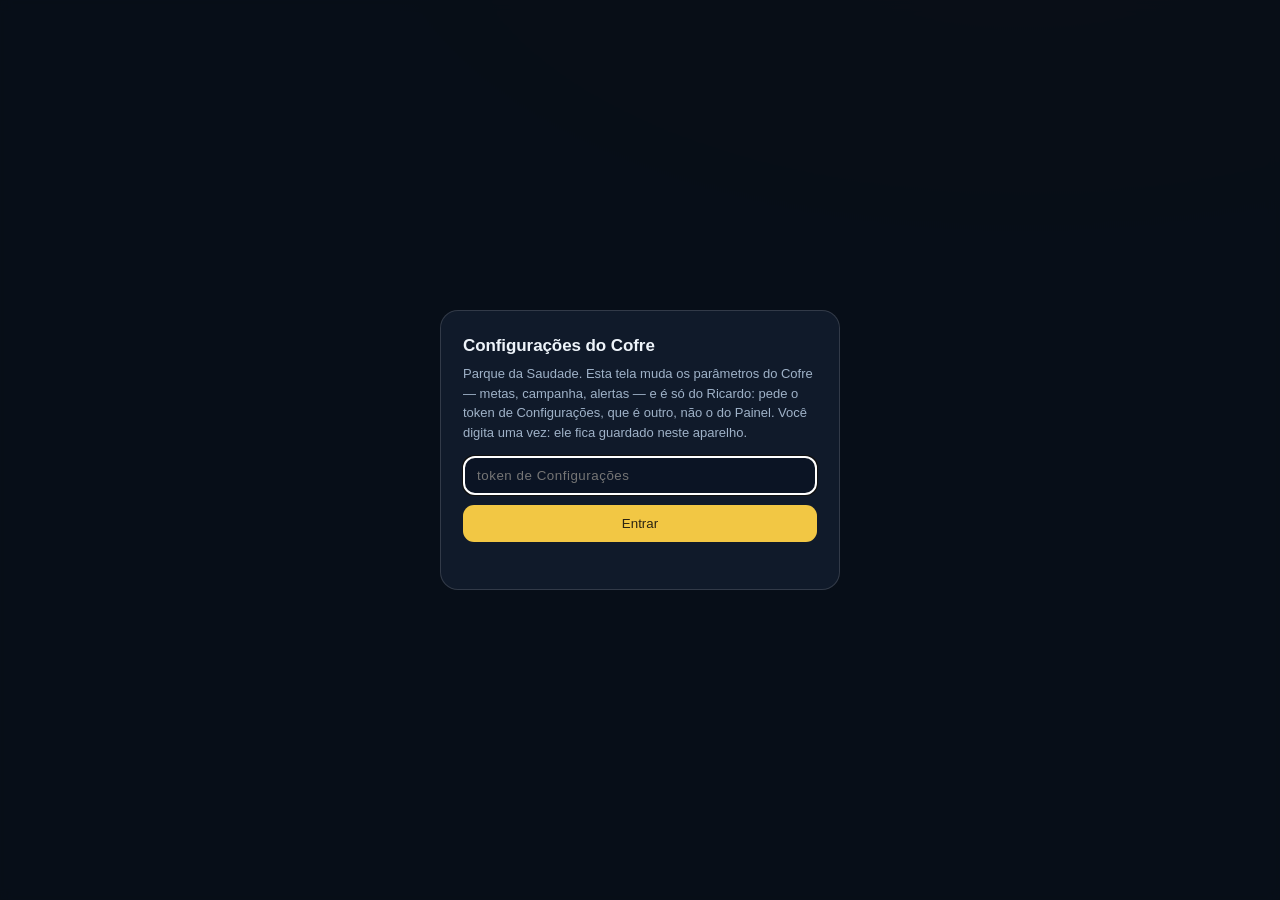
==== docs/configuracoes/index.html @ bc35f7cd "feat(configuracoes): tela de edição dos parâmetros do Cofre do Parque, só do Ricardo (CACHE 290926-2" ====
<!DOCTYPE html>
<html lang="pt-BR">
<head>
<meta charset="UTF-8">
<meta name="viewport" content="width=device-width, initial-scale=1">
<meta name="robots" content="noindex, nofollow">
<title>Configurações — Parque da Saudade</title>
<link rel="icon" href="../favicon-32.png" sizes="32x32">
<!--
  CONFIGURAÇÕES DO COFRE DO PARQUE — tela de GESTÃO, só do Ricardo (29/09/2026).

  Edita os PARÂMETROS da aba Config do Cofre (metas, campanha, painel, estoque, alertas, cortes e
  exceções da Sanidade) — um campo por vez, com validação, confirmação nas chaves que mudam muita
  coisa, recusa de conflito e histórico (aba Config_Historico). Nunca mostra estado nem segredo: a
  lista do que aparece é uma LISTA BRANCA no Cofre (ConfigTela.gs), não "tudo que está na Config".

  SEM LAYOUT APROVADO: a casca é a da Retrospectiva (trilho à esquerda, cartões, portão de token),
  que já é a do Painel Comercial com o acento do Parque. Nenhum estilo novo além dos controles de
  formulário, desenhados com as mesmas variáveis.

  TOKEN PRÓPRIO: `hub_token_config`, que SÓ o Ricardo tem (decisão dele, 29/09). NUNCA o
  hub_token_gestao — esse é um só para três pessoas e o Cofre o recusa nesta rota. O Cofre guarda só
  o SHA-256 do token. Vai no CORPO de um POST, nunca na URL (regra 4 do CLAUDE.md). Recusado, o token
  NÃO é apagado do aparelho: ele é a única cópia até o Ricardo levá-lo para outro aparelho.

  O VALIDADOR QUE MANDA É O DO COFRE: a tela só monta o valor no formato que o Cofre espera e mostra
  a recusa dele, com o motivo. Rotas: ?app=config&fn=parametros | salvar | historico.

  SEGURANÇA: nenhum segredo neste arquivo. O repositório é público.
-->
<style>
:root{
  --bg:#0b1220;--card:rgba(255,255,255,.045);--card2:rgba(255,255,255,.03);
  --edge:rgba(255,255,255,.09);--edge2:rgba(255,255,255,.14);
  --text-1:#eef4fa;--text-2:#9fb2c8;--text-3:#64778f;
  --s1:#f2c744;--s1b:#f7d977;
  --grid:rgba(255,255,255,.07);--surface-1:#121c2c;
  --chip-bg:rgba(255,255,255,.05);
  --ok:#4ade80;--warn:#fbbf24;--crit:#f87171;
  --warn-bg:rgba(217,119,6,.14);
  --radius:16px; --rail:236px;
  --f-body:-apple-system,"Segoe UI",Roboto,Arial,sans-serif;
  --shadow:0 10px 34px rgba(0,0,0,.3);
}
*{box-sizing:border-box}
html{color-scheme:dark}
body{margin:0; color:var(--text-1); min-height:100vh;
     background:radial-gradient(1200px 600px at 80% -10%,#2b2412 0%,var(--bg) 55%) fixed;
     font:14px/1.5 var(--f-body); -webkit-font-smoothing:antialiased}
h1,h2,h3{font-weight:800; letter-spacing:-.005em; text-wrap:balance; margin:0}
a{color:var(--s1b)}
.eyebrow{font-size:10.5px; letter-spacing:.07em; text-transform:uppercase; color:var(--text-3); font-weight:700}

.shell{display:flex; min-height:100vh; align-items:stretch}
.rail{width:var(--rail); flex:0 0 var(--rail); border-right:1px solid var(--edge);
      background:var(--card2); backdrop-filter:blur(8px); padding:22px 0 28px; display:flex;
      flex-direction:column; gap:18px; position:sticky; top:0; height:100vh; overflow-y:auto}
.rail-head{padding:0 20px; display:flex; flex-direction:column; gap:5px}
.rail-head h1{font-size:18px; line-height:1.25}
.rail-head p{margin:0; font-size:11.5px; color:var(--text-3)}
.rail-voltar{margin-top:4px; font-size:11.5px; text-decoration:none; display:inline-flex;
             align-items:center; gap:5px; color:var(--text-3)}
.rail-voltar:hover{color:var(--text-1)}
.rail-group{display:flex; flex-direction:column; gap:2px}
.rail-group .eyebrow{padding:0 20px 6px}
.rail-pe{padding:0 20px; margin-top:auto; display:flex; flex-direction:column; gap:6px}
.tab{appearance:none; border:0; background:none; cursor:pointer; font-family:var(--f-body);
     font-size:13.5px; font-weight:600; color:var(--text-3); text-align:left; padding:9px 20px;
     display:flex; align-items:center; gap:9px; border-left:2px solid transparent; width:100%}
.tab:hover{color:var(--text-1); background:rgba(255,255,255,.035)}
.tab[aria-selected="true"]{color:var(--s1b); border-left-color:var(--s1); background:rgba(255,255,255,.05)}
.tab .dot{width:6px; height:6px; border-radius:50%; flex:0 0 6px; background:var(--edge2)}
.tab .n{margin-left:auto; font-size:11px; color:var(--text-3); font-variant-numeric:tabular-nums}
.tab:focus-visible{outline:2px solid var(--s1); outline-offset:-2px}
.main{flex:1 1 auto; min-width:0; padding:22px 28px 70px; max-width:1000px}

.month-head{display:flex; flex-direction:column; gap:7px; margin-bottom:20px}
.month-head h2{font-size:26px; line-height:1.15}
.month-head .sub{color:var(--text-2); font-size:13px; max-width:70ch; margin:0}
.nota-fina{font-size:12px; color:var(--text-3); margin:6px 0}
.trocar{background:none; border:none; color:var(--text-3); font:inherit; font-size:12px;
        cursor:pointer; text-decoration:underline; padding:0; text-align:left}
.trocar:hover{color:var(--text-1)}

.card{background:var(--card); border:1px solid var(--edge); border-radius:18px;
      backdrop-filter:blur(8px); box-shadow:var(--shadow); padding:15px 17px}
.campos{display:flex; flex-direction:column; gap:12px}
.campo{display:flex; flex-direction:column; gap:8px}
.campo-topo{display:flex; align-items:baseline; gap:10px; flex-wrap:wrap}
.campo-topo code{font-size:13px; font-weight:700; color:var(--text-1); overflow-wrap:anywhere}
.ajuda{margin:0; font-size:12px; color:var(--text-2); max-width:80ch; white-space:pre-wrap}
.campo-linha{display:flex; align-items:flex-start; gap:10px; flex-wrap:wrap}
.campo-controle{flex:1 1 320px; min-width:0}

.flag{font-size:11px; letter-spacing:.05em; text-transform:uppercase; font-weight:700;
      padding:3px 10px; border-radius:999px; white-space:nowrap;
      background:var(--warn-bg); color:var(--warn); border:1px solid rgba(251,191,36,.3)}
.flag.ok{background:rgba(22,163,74,.15); color:var(--ok); border-color:rgba(74,222,128,.35)}
.flag.crit{background:rgba(220,38,38,.13); color:var(--crit); border-color:rgba(248,113,113,.3)}
.flag.neutra{background:var(--chip-bg); color:var(--text-3); border-color:var(--edge)}

/* Os controles de formulário: as mesmas variáveis do portão de token. */
.inp{width:100%; padding:9px 12px; border-radius:11px; border:1px solid var(--edge2);
     background:#0b1424; color:var(--text-1); font:14px/1.35 var(--f-body)}
.inp:focus{outline:2px solid var(--s1); outline-offset:1px}
textarea.inp{min-height:84px; resize:vertical; font-family:ui-monospace,Consolas,monospace; font-size:13px}
.inp.curto{max-width:180px}
.inp.medio{max-width:320px}
.sufixo{display:inline-flex; align-items:center; gap:6px; color:var(--text-2)}
.check{display:inline-flex; align-items:center; gap:9px; cursor:pointer; font-size:13.5px; padding:6px 0}
.check input{width:18px; height:18px; accent-color:var(--s1)}
.linhas-vend{display:flex; flex-direction:column; gap:6px}
.linha-vend{display:flex; gap:6px; align-items:center}
.linha-vend .inp.nome{flex:1 1 auto}
.linha-vend .inp.num{flex:0 0 90px}

.btn{appearance:none; border:1px solid var(--edge2); background:var(--chip-bg);
     color:var(--text-1); font:700 12.5px/1.2 var(--f-body); padding:8px 14px;
     border-radius:999px; cursor:pointer; display:inline-flex; align-items:center; gap:7px; white-space:nowrap}
.btn:hover{border-color:var(--s1); color:var(--s1b)}
.btn[disabled]{opacity:.45; cursor:default; border-color:var(--edge2); color:var(--text-1)}
.btn.prim{background:var(--s1); color:#2b2412; border-color:var(--s1)}
.btn.prim:hover{color:#2b2412; background:var(--s1b)}
.btn.prim[disabled]{background:var(--chip-bg); color:var(--text-3); border-color:var(--edge2)}
.btn:focus-visible{outline:2px solid var(--s1); outline-offset:2px}
.btn.mini{padding:5px 10px; font-size:11.5px}

.estado{font-size:12.5px; color:var(--text-3); min-height:18px}
.estado.ok{color:var(--ok)} .estado.erro{color:var(--crit)}
.confirma{border:1px solid rgba(251,191,36,.35); background:var(--warn-bg); border-radius:14px;
          padding:11px 14px; display:flex; flex-direction:column; gap:9px; font-size:13px; color:#ffeccd}
.confirma b{color:var(--warn)}
.confirma .acoes{display:flex; gap:8px; flex-wrap:wrap}
.conflito{border:1px solid rgba(248,113,113,.35); background:rgba(220,38,38,.1); border-radius:14px;
          padding:11px 14px; font-size:13px; display:flex; flex-direction:column; gap:8px}
.conflito pre{margin:0; white-space:pre-wrap; font-size:12.5px; color:var(--text-1)}

.table-wrap{overflow:auto; border:1px solid var(--edge); border-radius:10px; background:var(--card2)}
table{border-collapse:collapse; width:100%; font-size:12.5px; font-variant-numeric:tabular-nums; min-width:640px}
th,td{padding:7px 10px; text-align:left; border-bottom:1px solid var(--grid); vertical-align:top}
th{font-size:10.5px; letter-spacing:.05em; text-transform:uppercase; color:var(--text-3); font-weight:700;
   border-bottom:1px solid var(--edge2); position:sticky; top:0; background:var(--surface-1); white-space:nowrap}
td.val{white-space:pre-wrap; overflow-wrap:anywhere; max-width:280px}

.tarja{border:1px solid rgba(248,113,113,.45); background:rgba(220,38,38,.12); border-radius:16px;
       padding:14px 16px; color:#ffd5d5}
.tarja .t{font-size:15px; font-weight:800; margin-bottom:4px; color:#ffb4b4}

/* portão de token (idêntico ao da Retrospectiva e da Esteira) */
.gate{position:fixed; inset:0; z-index:60; display:flex; align-items:center; justify-content:center;
      background:rgba(8,14,24,.94); backdrop-filter:blur(6px); padding:20px}
.gatebox{background:#101a2a; border:1px solid rgba(255,255,255,.14); border-radius:18px; padding:22px; max-width:400px; width:100%}
.gatebox h2{margin:0 0 6px; font-size:17px}
.gatebox p{color:var(--text-2); font-size:13px; margin:0 0 14px}
.gatebox input{width:100%; padding:11px 13px; border-radius:11px; border:1px solid rgba(255,255,255,.14);
               background:#0b1424; color:var(--text-1); font:15px/1.2 inherit; letter-spacing:.04em}
.gatebox button{width:100%; margin-top:10px; padding:11px; border-radius:11px; border:none;
                background:var(--s1); color:#2b2412; font:700 14px/1.2 inherit; cursor:pointer}
.gatebox .erro{color:var(--crit); font-size:12.5px; margin-top:9px; min-height:16px}

/* A guarda do [hidden] (regra desta casa): toda classe que declara `display` ganha o par. */
.shell[hidden],.rail[hidden],.rail-head[hidden],.rail-group[hidden],.rail-pe[hidden],.rail-voltar[hidden],
.tab[hidden],.main[hidden],.month-head[hidden],.campos[hidden],.campo[hidden],.campo-topo[hidden],
.campo-linha[hidden],.sufixo[hidden],.check[hidden],.linhas-vend[hidden],.linha-vend[hidden],
.btn[hidden],.confirma[hidden],.conflito[hidden],.gate[hidden]{display:none}

@media (max-width: 860px){
  .shell{flex-direction:column}
  .rail{width:100%; flex:0 0 auto; height:auto; position:static; border-right:0;
        border-bottom:1px solid var(--edge); padding:16px 0 10px}
  .rail-group{flex-direction:row; overflow-x:auto; gap:0; padding-bottom:2px}
  .rail-group .eyebrow{display:none}
  .rail-pe{flex-direction:row; flex-wrap:wrap; gap:12px; margin-top:0}
  .tab{width:auto; white-space:nowrap; border-left:0; border-bottom:2px solid transparent; padding:9px 14px}
  .tab[aria-selected="true"]{border-left:0; border-bottom-color:var(--s1)}
  .tab .n{margin-left:4px}
  .main{padding:20px 16px 70px}
  .month-head h2{font-size:23px}
}
@media (max-width: 640px){
  .main{padding:14px 10px 60px}
  .rail-head{padding:0 12px}
  .rail-head h1{font-size:16px}
  .tab{padding:8px 12px; font-size:13px}
  .month-head h2{font-size:20px}
  .card{padding:11px 12px}
}
@media (prefers-reduced-motion: reduce){*{animation:none !important; transition:none !important}}
html.embutido .rail-voltar{display:none !important}
html.embutido body{min-height:0}
html.embutido .shell{min-height:0}
html.embutido .rail{height:auto; position:static}
</style>
<script>
try { if (window.top !== window.self) document.documentElement.classList.add('embutido'); } catch (e) { document.documentElement.classList.add('embutido'); }
</script>
</head>
<body>

<div class="gate" id="gate">
  <div class="gatebox">
    <h2>Configurações do Cofre</h2>
    <p>Parque da Saudade. Esta tela muda os parâmetros do Cofre — metas, campanha, alertas — e é
       só do Ricardo: pede o token de Configurações, que é outro, não o do Painel. Você digita uma
       vez: ele fica guardado neste aparelho.</p>
    <input id="tk" type="password" autocomplete="off" spellcheck="false" placeholder="token de Configurações" aria-label="Token de Configurações">
    <button id="btEntrar" type="button">Entrar</button>
    <div class="erro" id="gateErro"></div>
  </div>
</div>

<div class="shell" id="app" hidden>
  <nav class="rail" aria-label="Seções">
    <div class="rail-head">
      <h1>Configurações</h1>
      <p>Parque da Saudade · parâmetros do Cofre</p>
      <a class="rail-voltar" href="../">&larr; Painel Comercial</a>
    </div>
    <div class="rail-group" id="tabs" role="tablist" aria-orientation="vertical">
      <span class="eyebrow">Seções</span>
    </div>
    <div class="rail-pe">
      <button class="trocar" id="btRecarregar" type="button">Reler do Cofre</button>
      <button class="trocar" id="btMostrarToken" type="button">Levar o token para outro aparelho</button>
    </div>
  </nav>
  <main class="main" id="painel" role="tabpanel"></main>
</div>

<script>
(function () {
  'use strict';
  var API = 'https://script.google.com/macros/s/AKfycbydLmUEX3g6FeojFGAcVHfNKoPsr4d9oTBUdi7GtcfsirQL6xHJM0BELVGcCrcqrICY/exec';
  var CHAVE_TOKEN = 'hub_token_config';   // PRÓPRIO — nunca o hub_token_gestao
  var HIST = '__historico';

  var $ = function (s, el) { return (el || document).querySelector(s); };
  var esc = function (s) {
    return String(s == null ? '' : s).replace(/[&<>"']/g, function (c) {
      return { '&': '&amp;', '<': '&lt;', '>': '&gt;', '"': '&quot;', "'": '&#39;' }[c];
    });
  };
  function token() { try { return localStorage.getItem(CHAVE_TOKEN) || ''; } catch (e) { return ''; } }

  /* Token no CORPO de um POST (regra 4). A entrega do /exec falha às vezes em dia ruim: a LEITURA
     tenta de novo; a GRAVAÇÃO não — quem decide repetir é a pessoa, vendo a mensagem. */
  function chamar(fn, corpo, tentativas) {
    var body = JSON.stringify(Object.assign({ token: token() }, corpo || {}));
    tentativas = tentativas || 1;
    var uma = function () {
      return new Promise(function (resolve, reject) {
        var venceu = false;
        var t = setTimeout(function () { venceu = true; reject(new Error('o Cofre não respondeu em 60s')); }, 60000);
        fetch(API + '?app=config&fn=' + fn, { method: 'POST', body: body, cache: 'no-store' })
          .then(function (r) { return r.json(); })
          .then(function (j) { if (!venceu) { clearTimeout(t); resolve(j); } })
          .catch(function (e) { if (!venceu) { clearTimeout(t); reject(e); } });
      });
    };
    var tentar = function (n) {
      return uma().catch(function (e) { if (n > 1) return tentar(n - 1); throw e; });
    };
    return tentar(tentativas);
  }

  /* ══════════════════════════════ portão ══════════════════════════════ */
  function abrirPortao(msg) {
    $('#gate').hidden = false;
    $('#gateErro').textContent = msg || '';
    $('#app').hidden = true;
    setTimeout(function () { $('#tk').focus(); }, 60);
  }
  function fecharPortao() { $('#gate').hidden = true; $('#app').hidden = false; }
  $('#btEntrar').onclick = function () {
    var v = $('#tk').value.trim();
    if (!v) { $('#gateErro').textContent = 'Digite o token.'; return; }
    try { localStorage.setItem(CHAVE_TOKEN, v); } catch (e) {}
    $('#tk').value = ''; carregar();
  };
  $('#tk').addEventListener('keydown', function (e) { if (e.key === 'Enter') $('#btEntrar').click(); });
  $('#btRecarregar').onclick = function () { carregar(); };
  $('#btMostrarToken').onclick = function () {
    if (!window.confirm('Mostrar o token de Configurações na tela, para digitar em outro aparelho?\n\nQuem vir o token pode mudar os parâmetros do Cofre.')) return;
    window.prompt('Token de Configurações deste aparelho (copie e digite no outro):', token());
  };

  /* ══════════════════════════════ estado ══════════════════════════════ */
  var DADOS = null;       // resposta do fn=parametros
  var SECAO = null;       // seção aberta
  var CAMPOS = {};        // chave -> {p, ler(), inicial, el}

  function carregar() {
    if (!token()) { abrirPortao(''); return; }
    fecharPortao();
    $('#painel').innerHTML = '<p class="nota-fina">Lendo os parâmetros do Cofre…</p>';
    chamar('parametros', {}, 3).then(function (r) {
      if (!r || r.ok !== true) {
        if (r && r.codigo === 'token') { abrirPortao('Token recusado. Esta tela aceita só o token de Configurações do Ricardo.'); return; }
        bloqueia('O Cofre respondeu, mas sem os parâmetros.', (r && r.error) || 'resposta sem dado');
        return;
      }
      DADOS = r;
      if (!SECAO || (SECAO !== HIST && r.secoes.indexOf(SECAO) < 0)) SECAO = r.secoes[0];
      montarTrilho();
      abrir(SECAO);
    }).catch(function (e) {
      bloqueia('Não consegui falar com o Cofre.', (e && e.message) || String(e));
    });
  }
  function bloqueia(t, msg) {
    $('#painel').innerHTML = '<div class="tarja"><div class="t">' + esc(t) + '</div><p>' + esc(msg) + '</p></div>';
  }

  function montarTrilho() {
    var g = $('#tabs');
    g.innerHTML = '<span class="eyebrow">Seções</span>';
    DADOS.secoes.concat([HIST]).forEach(function (s) {
      var b = document.createElement('button');
      b.className = 'tab'; b.type = 'button'; b.setAttribute('role', 'tab');
      var n = s === HIST ? '' : DADOS.parametros.filter(function (p) { return p.secao === s; }).length;
      b.innerHTML = '<span class="dot"></span>' + esc(s === HIST ? 'Histórico' : s) + (n ? '<span class="n">' + n + '</span>' : '');
      b.dataset.secao = s;
      b.onclick = function () { abrir(s); };
      g.appendChild(b);
    });
  }

  var SUB = {
    'Metas': 'Meta oficial e desafio do mês (número de vendas) e a meta de cada vendedor. A meta de um mês novo aparece aqui quando a chave dele existir na Config.',
    'Campanha': 'A regra da campanha comercial que o Pocket mostra ao vendedor. O Cofre confere cada campo com as mesmas regras que a campanha usa para ler.',
    'Painel': 'Como o Painel conta as vendas: de onde vêm, quais contam, como os nomes aparecem e quais canais são "portas".',
    'Estoque': 'As quadras que a rota pública do Pocket (sem token) mostra.',
    'Alertas': 'As mensagens automáticas no WhatsApp. Cada interruptor liga ou desliga um envio.',
    'Cortes': 'Datas a partir das quais a PonteApp tira conclusões (contrato e boleto).',
    'Exceções da Sanidade': 'Checagens da Sanidade aceitas até uma data — uma por linha, no formato "<Checagem>: aceito até AAAA-MM-DD (motivo)".'
  };

  function abrir(s) {
    SECAO = s;
    Array.prototype.forEach.call(document.querySelectorAll('#tabs .tab'), function (b) {
      b.setAttribute('aria-selected', String(b.dataset.secao === s));
    });
    if (s === HIST) { abrirHistorico(); return; }
    CAMPOS = {};
    var m = $('#painel');
    m.innerHTML = '<div class="month-head"><span class="eyebrow">Configurações · Cofre do Parque</span>' +
      '<h2>' + esc(s) + '</h2><p class="sub">' + esc(SUB[s] || '') + '</p>' +
      '<p class="nota-fina">Cada campo se grava sozinho, no botão dele. O Cofre confere o valor antes de gravar e registra quem mudou o quê no Histórico.</p></div>' +
      '<div class="campos" id="campos"></div>';
    var box = $('#campos');
    DADOS.parametros.filter(function (p) { return p.secao === s; }).forEach(function (p) {
      box.appendChild(montarCampo(p));
    });
  }

  /* ══════════════════════════════ campos ══════════════════════════════ */
  function linhasDe(v) { return String(v || '').split(/;\s*|\n/).map(function (x) { return x.trim(); }).filter(Boolean); }

  /* Cada tipo: desenha o controle e sabe ler o valor dele no formato que o Cofre espera. */
  var TIPOS = {
    numero: function (p, el) {
      el.innerHTML = '<input class="inp curto" inputmode="decimal" autocomplete="off">';
      var i = $('input', el); i.value = p.valor;
      return function () { return i.value.trim(); };
    },
    inteiro: function (p, el) {
      el.innerHTML = '<span class="sufixo"><input class="inp curto" type="number" min="0" max="60" step="1"> dias úteis</span>';
      var i = $('input', el); i.value = p.valor;
      return function () { return i.value.trim(); };
    },
    percentual: function (p, el) {
      el.innerHTML = '<span class="sufixo"><input class="inp curto" inputmode="decimal" autocomplete="off"> %</span>';
      var i = $('input', el); i.value = String(p.valor).replace(/%$/, '');
      return function () { var v = i.value.trim(); return v === '' ? '' : v + '%'; };
    },
    data: function (p, el) {
      el.innerHTML = '<input class="inp medio" type="date">' + (p.vazio ? ' <button class="btn mini" type="button">Limpar</button>' : '');
      var i = $('input', el); i.value = /^\d{4}-\d{2}-\d{2}$/.test(p.valor) ? p.valor : '';
      var b = $('button', el); if (b) b.onclick = function () { i.value = ''; i.dispatchEvent(new Event('input', { bubbles: true })); };
      return function () { return i.value; };
    },
    sim_nao: function (p, el) {
      el.innerHTML = '<label class="check"><input type="checkbox"> <span></span></label>';
      var i = $('input', el), t = $('span', el);
      var rot = function () { t.textContent = i.checked ? 'Sim' : 'Não'; };
      i.checked = p.valor === 'sim'; rot(); i.addEventListener('change', rot);
      return function () { return i.checked ? 'sim' : 'nao'; };
    },
    interruptor: function (p, el) {
      el.innerHTML = '<label class="check"><input type="checkbox"> <span></span></label>';
      var i = $('input', el), t = $('span', el);
      var rot = function () { t.textContent = i.checked ? 'Ligado' : 'Desligado'; };
      i.checked = p.valor === 'true'; rot(); i.addEventListener('change', rot);
      return function () { return i.checked ? 'true' : 'false'; };
    },
    escolha: function (p, el) {
      var nomes = { nao: 'não', sim: 'sim' };
      el.innerHTML = '<select class="inp medio">' + p.opcoes.map(function (o) {
        return '<option value="' + esc(o) + '">' + esc(nomes[o] || o) + '</option>';
      }).join('') + (p.opcoes.indexOf(p.valor) < 0 ? '<option value="' + esc(p.valor) + '">' + esc(p.valor || '(vazio)') + ' — fora da lista</option>' : '') + '</select>';
      var i = $('select', el); i.value = p.valor;
      return function () { return i.value; };
    },
    texto: function (p, el) {
      el.innerHTML = '<input class="inp" autocomplete="off">';
      var i = $('input', el); i.value = p.valor;
      return function () { return i.value.trim(); };
    },
    apelido: function (p, el) { return TIPOS.texto(p, el); },
    texto_longo: function (p, el) {
      el.innerHTML = '<textarea class="inp" rows="3"></textarea>';
      var i = $('textarea', el); i.value = p.valor;
      return function () { return i.value.trim(); };
    },
    escopo: function (p, el) {
      el.innerHTML = '<textarea class="inp" rows="4" placeholder="M-19: 166, 169&#10;M-20: todos"></textarea>';
      var i = $('textarea', el); i.value = p.valor;
      return function () { return i.value.trim(); };
    },
    excecoes: function (p, el) {
      el.innerHTML = '<textarea class="inp" rows="3" placeholder="Telefone: aceito até 2026-10-31 (motivo)"></textarea>';
      var i = $('textarea', el); i.value = p.valor;
      return function () { return i.value.trim(); };
    },
    /* Listas: um item por linha na tela; o Cofre grava com "; ". */
    lista: function (p, el) {
      el.innerHTML = '<textarea class="inp" rows="3"></textarea><p class="nota-fina">Um item por linha.</p>';
      var i = $('textarea', el); i.value = linhasDe(p.valor).join('\n');
      return function () { return linhasDe(i.value).join('; '); };
    },
    portas: function (p, el) {
      el.innerHTML = '<textarea class="inp" rows="3"></textarea><p class="nota-fina">Um canal por linha, escrito como vem do Facilita.</p>';
      var i = $('textarea', el); i.value = linhasDe(p.valor).join('\n');
      return function () { return i.value.split('\n').map(function (x) { return x.trim(); }).filter(Boolean).join('; '); };
    },
    quadras: function (p, el) {
      el.innerHTML = '<textarea class="inp" rows="3"></textarea><p class="nota-fina">Uma quadra por linha (ex.: M-19).</p>';
      var i = $('textarea', el); i.value = linhasDe(p.valor).join('\n');
      return function () { return linhasDe(i.value).join('; '); };
    },
    pares: function (p, el) {
      el.innerHTML = '<textarea class="inp" rows="4" placeholder="Nome como vem do Facilita=Nome na tela"></textarea><p class="nota-fina">Um por linha: <code>Nome como vem do Facilita=Nome na tela</code>.</p>';
      var i = $('textarea', el); i.value = String(p.valor || '').split(/;\s*/).filter(Boolean).join('\n');
      return function () { return i.value.split('\n').map(function (x) { return x.trim(); }).filter(Boolean).join('; '); };
    },
    /* meta.vendedor: linhas vendedor + número; grava "Nome:nº; Nome:nº". */
    metas_vendedor: function (p, el) {
      el.innerHTML = '<div class="linhas-vend"></div><button class="btn mini mais" type="button">+ vendedor</button>';
      var box = $('.linhas-vend', el);
      var add = function (nome, n) {
        var l = document.createElement('div'); l.className = 'linha-vend';
        l.innerHTML = '<input class="inp nome" placeholder="vendedor" autocomplete="off"><input class="inp num" inputmode="decimal" placeholder="meta" autocomplete="off">' +
                      '<button class="btn mini" type="button" aria-label="Tirar esta linha">✕</button>';
        l.querySelector('.nome').value = nome || ''; l.querySelector('.num').value = n || '';
        l.querySelector('button').onclick = function () { l.remove(); box.dispatchEvent(new Event('input', { bubbles: true })); };
        box.appendChild(l);
      };
      String(p.valor || '').split(/;\s*/).filter(Boolean).forEach(function (it) {
        var j = it.lastIndexOf(':'); add(j < 0 ? it : it.slice(0, j).trim(), j < 0 ? '' : it.slice(j + 1).trim());
      });
      $('button.mais', el).onclick = function () { add('', ''); box.lastChild.querySelector('.nome').focus(); };
      return function () {
        return Array.prototype.map.call(box.querySelectorAll('.linha-vend'), function (l) {
          var nome = l.querySelector('.nome').value.trim(), n = l.querySelector('.num').value.trim();
          return nome || n ? nome + ':' + n : '';
        }).filter(Boolean).join('; ');
      };
    }
  };

  /* O que a confirmação diz, nas chaves que mudam muita coisa. */
  function efeito(p, novo) {
    var k = p.chave;
    if (k === 'painel.fonte_vendas') return 'Muda de onde vêm TODAS as vendas do Painel inteiro (Executivo, Retrospectiva, Pocket): <b>' + esc(novo) + '</b>. ambas = CRM Facilita + lançamentos manuais; facilita = só o CRM; vendas = só a aba Vendas (congelada desde 19/09).';
    if (k === 'painel.so_confirmadas') return novo === 'sim'
      ? 'O Painel inteiro passa a contar <b>só as vendas confirmadas</b> (com comprovante): os números de todos os meses podem cair.'
      : 'O Painel inteiro volta a contar <b>todas as vendas</b>, confirmadas ou não.';
    if (k === 'campanha.ativa') return novo === 'sim'
      ? 'A campanha <b>liga</b>: o Pocket passa a mostrar o desconto a todos os vendedores (rota pública), se as datas e o escopo estiverem certos.'
      : 'A campanha <b>desliga</b>: o Pocket deixa de mostrar o desconto a todos os vendedores.';
    if (k === 'estoque.quadras_publicas') {
      var a = linhasDe(p.valor), b = linhasDe(novo);
      var entra = b.filter(function (x) { return a.indexOf(x) < 0; }), sai = a.filter(function (x) { return b.indexOf(x) < 0; });
      return 'A rota pública do Pocket (sem token) passa a mostrar as quadras <b>' + esc(b.join(', ')) + '</b>.' +
        (entra.length ? ' Entra: <b>' + esc(entra.join(', ')) + '</b>.' : '') + (sai.length ? ' Sai: <b>' + esc(sai.join(', ')) + '</b>.' : '');
    }
    var alertas = {
      'alertas.ativo': 'todos os alertas no WhatsApp (chave geral)',
      'alertas.parcial.ativo': 'o parcial do dia no WhatsApp',
      'alertas.ponteapp.ativo': 'o alerta de lentidão da PonteApp no WhatsApp',
      'alertas.resumo_ponteapp.ativo': 'o resumo diário da PonteApp no WhatsApp'
    };
    if (alertas[k]) return (novo === 'true' ? '<b>Liga</b> ' : '<b>Desliga</b> ') + esc(alertas[k]) + '. Vale a partir do próximo envio.';
    return 'Esta chave muda muita coisa de uma vez.';
  }

  function montarCampo(p) {
    var c = document.createElement('div');
    c.className = 'card campo';
    c.innerHTML =
      '<div class="campo-topo"><code>' + esc(p.chave) + '</code>' +
        (p.sensivel ? '<span class="flag">pede confirmação</span>' : '') +
        (p.aviso ? '<span class="flag crit">valor de hoje fora do formato</span>' : '') + '</div>' +
      (p.observacao ? '<p class="ajuda">' + esc(p.observacao) + '</p>' : '') +
      (p.aviso ? '<p class="ajuda" style="color:var(--crit)">' + esc(p.aviso) + '</p>' : '') +
      '<div class="campo-linha"><div class="campo-controle"></div>' +
        '<button class="btn prim salvar" type="button" disabled>Salvar</button>' +
        '<button class="btn desfazer" type="button" hidden>Desfazer</button></div>' +
      '<div class="confirma" hidden></div><div class="conflito" hidden></div>' +
      '<div class="estado"></div>';
    var ctl = $('.campo-controle', c);
    var ler = TIPOS[p.tipo] ? TIPOS[p.tipo](p, ctl) : TIPOS.texto(p, ctl);
    var reg = { p: p, ler: ler, inicial: ler(), el: c };
    CAMPOS[p.chave] = reg;
    var btS = $('.salvar', c), btD = $('.desfazer', c), est = $('.estado', c);
    var mudou = function () {
      var sujo = reg.ler() !== reg.inicial;
      btS.disabled = !sujo; btD.hidden = !sujo;
      if (sujo) { est.className = 'estado'; est.textContent = 'Alterado — ainda não gravado.'; }
      else if (est.textContent === 'Alterado — ainda não gravado.') est.textContent = '';
      $('.confirma', c).hidden = true;
    };
    c.addEventListener('input', mudou);
    c.addEventListener('change', mudou);
    btD.onclick = function () { refazer(p.chave, p.valor, ''); };
    btS.onclick = function () {
      var novo = reg.ler();
      if (p.sensivel) {
        var cf = $('.confirma', c);
        cf.innerHTML = '<div>' + efeito(p, novo) + '</div><div class="acoes">' +
          '<button class="btn prim" type="button">Confirmar e gravar</button><button class="btn" type="button">Cancelar</button></div>';
        cf.hidden = false;
        var bs = cf.querySelectorAll('button');
        bs[0].onclick = function () { cf.hidden = true; gravar(reg, novo); };
        bs[1].onclick = function () { cf.hidden = true; };
        return;
      }
      gravar(reg, novo);
    };
    return c;
  }

  /* Redesenha um campo com o valor que o Cofre tem agora. */
  function refazer(chave, valor, msg, classe) {
    var reg = CAMPOS[chave]; if (!reg) return;
    reg.p.valor = valor; delete reg.p.aviso;
    var novo = montarCampo(reg.p);
    reg.el.replaceWith(novo);
    if (msg) { var e = $('.estado', novo); e.className = 'estado ' + (classe || ''); e.textContent = msg; }
  }

  function gravar(reg, novo) {
    var c = reg.el, est = $('.estado', c), btS = $('.salvar', c);
    btS.disabled = true; est.className = 'estado'; est.textContent = 'Gravando no Cofre…';
    chamar('salvar', { chave: reg.p.chave, valor_anterior: reg.p.valor, valor_novo: novo }).then(function (r) {
      if (r && r.ok) {
        var hora = r.quando ? r.quando.slice(11, 16) : '';
        refazer(reg.p.chave, r.valor_gravado, r.sem_mudanca ? 'Nada a gravar: o Cofre já tinha este valor.' : 'Gravado' + (hora ? ' às ' + hora : '') + '. Está no Histórico.', 'ok');
        return;
      }
      if (r && r.codigo === 'conflito') {
        var cf = $('.conflito', c);
        cf.innerHTML = '<div><b>Mudou desde que você abriu a tela — nada foi gravado.</b> O valor que está no Cofre agora é:</div>' +
          '<pre>' + esc(r.valor_atual === '' ? '(vazio)' : r.valor_atual) + '</pre>' +
          '<div><button class="btn" type="button">Usar o valor de agora</button></div>';
        cf.hidden = false;
        cf.querySelector('button').onclick = function () { refazer(reg.p.chave, r.valor_atual, 'Mostrando o valor que está no Cofre agora. Mude de novo, se quiser.'); };
        est.textContent = ''; btS.disabled = false;
        return;
      }
      if (r && r.codigo === 'token') { abrirPortao('Token recusado. Esta tela aceita só o token de Configurações do Ricardo.'); return; }
      est.className = 'estado erro';
      est.textContent = 'Não gravou: ' + ((r && r.error) || 'o Cofre respondeu sem dizer por quê') + '.';
      btS.disabled = false;
    }).catch(function (e) {
      est.className = 'estado erro';
      est.textContent = 'Sem resposta do Cofre (' + ((e && e.message) || e) + '). Pode ter gravado ou não: toque em "Reler do Cofre" antes de tentar de novo.';
      btS.disabled = false;
    });
  }

  /* ══════════════════════════════ histórico ══════════════════════════════ */
  function abrirHistorico() {
    var m = $('#painel');
    m.innerHTML = '<div class="month-head"><span class="eyebrow">Configurações · Cofre do Parque</span><h2>Histórico</h2>' +
      '<p class="sub">As últimas 50 mudanças feitas por esta tela (aba Config_Historico do Cofre). Mudança feita direto na planilha não aparece aqui.</p></div>' +
      '<p class="nota-fina" id="histMsg">Lendo…</p><div id="histTab"></div>';
    chamar('historico', {}, 3).then(function (r) {
      if (!r || !r.ok) { $('#histMsg').textContent = 'Não li o histórico: ' + ((r && r.error) || 'sem resposta'); return; }
      if (!r.linhas.length) { $('#histMsg').textContent = 'Nenhuma mudança registrada ainda.'; return; }
      $('#histMsg').textContent = r.total > r.linhas.length ? 'Mostrando ' + r.linhas.length + ' de ' + r.total + ' linhas.' : r.linhas.length + ' linha(s).';
      $('#histTab').innerHTML = '<div class="table-wrap"><table><thead><tr><th>Quando</th><th>Quem</th><th>Chave</th><th>Antes</th><th>Depois</th></tr></thead><tbody>' +
        r.linhas.map(function (l) {
          return '<tr><td>' + esc(l.quando) + '</td><td>' + esc(l.quem) + '</td><td><code>' + esc(l.chave) + '</code></td>' +
                 '<td class="val">' + esc(l.antes) + '</td><td class="val">' + esc(l.depois) + '</td></tr>';
        }).join('') + '</tbody></table></div>';
    }).catch(function (e) { $('#histMsg').textContent = 'Sem resposta do Cofre: ' + ((e && e.message) || e); });
  }

  carregar();
})();
</script>
</body>
</html>
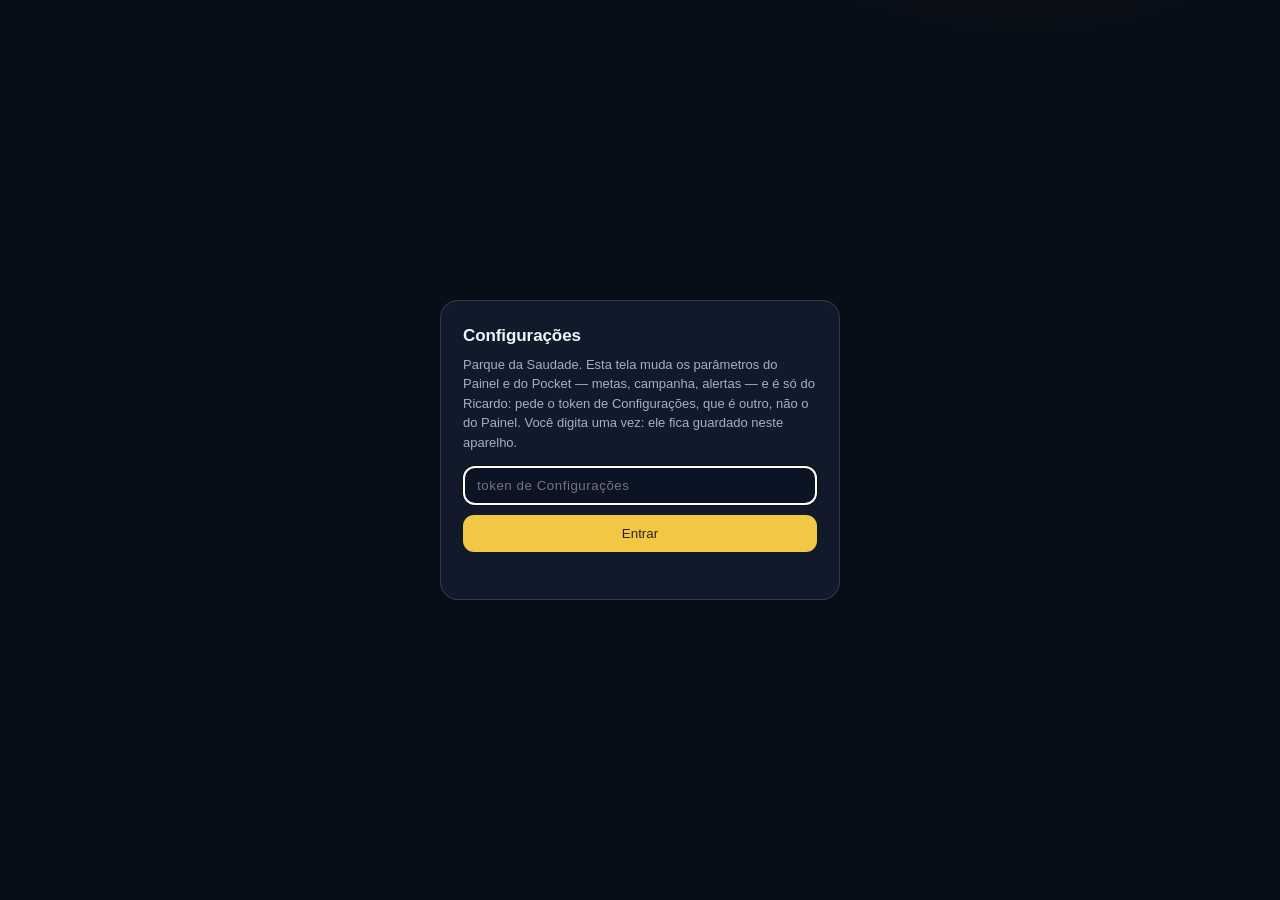
==== commit 8ac39c51: "chore(texto): nenhum "Cofre" visível no Painel — Facilita (dado/leitura) ou servidor/Configurações (" ====
--- a/docs/configuracoes/index.html
+++ b/docs/configuracoes/index.html
@@ -199,8 +199,8 @@
 
 <div class="gate" id="gate">
   <div class="gatebox">
-    <h2>Configurações do Cofre</h2>
-    <p>Parque da Saudade. Esta tela muda os parâmetros do Cofre — metas, campanha, alertas — e é
+    <h2>Configurações</h2>
+    <p>Parque da Saudade. Esta tela muda os parâmetros do Painel e do Pocket — metas, campanha, alertas — e é
        só do Ricardo: pede o token de Configurações, que é outro, não o do Painel. Você digita uma
        vez: ele fica guardado neste aparelho.</p>
     <input id="tk" type="password" autocomplete="off" spellcheck="false" placeholder="token de Configurações" aria-label="Token de Configurações">
@@ -213,14 +213,14 @@
   <nav class="rail" aria-label="Seções">
     <div class="rail-head">
       <h1>Configurações</h1>
-      <p>Parque da Saudade · parâmetros do Cofre</p>
+      <p>Parque da Saudade · parâmetros</p>
       <a class="rail-voltar" href="../">&larr; Painel Comercial</a>
     </div>
     <div class="rail-group" id="tabs" role="tablist" aria-orientation="vertical">
       <span class="eyebrow">Seções</span>
     </div>
     <div class="rail-pe">
-      <button class="trocar" id="btRecarregar" type="button">Reler do Cofre</button>
+      <button class="trocar" id="btRecarregar" type="button">Reler</button>
       <button class="trocar" id="btMostrarToken" type="button">Levar o token para outro aparelho</button>
     </div>
   </nav>
@@ -250,7 +250,7 @@
     var uma = function () {
       return new Promise(function (resolve, reject) {
         var venceu = false;
-        var t = setTimeout(function () { venceu = true; reject(new Error('o Cofre não respondeu em 60s')); }, 60000);
+        var t = setTimeout(function () { venceu = true; reject(new Error('o servidor não respondeu em 60s')); }, 60000);
         fetch(API + '?app=config&fn=' + fn, { method: 'POST', body: body, cache: 'no-store' })
           .then(function (r) { return r.json(); })
           .then(function (j) { if (!venceu) { clearTimeout(t); resolve(j); } })
@@ -260,7 +260,11 @@
     var tentar = function (n) {
       return uma().catch(function (e) { if (n > 1) return tentar(n - 1); throw e; });
     };
-    return tentar(tentativas);
+    /* codigo 'metodo' = o POST chegou ao Cofre SEM corpo (defeito de entrega do /exec, visto em
+       29/09): nada rodou lá, então repetir é seguro até na gravação — uma vez, e só nesse caso. */
+    return tentar(tentativas).then(function (j) {
+      return j && j.codigo === 'metodo' ? tentar(1) : j;
+    });
   }
 
   /* ══════════════════════════════ portão ══════════════════════════════ */
@@ -280,7 +284,7 @@
   $('#tk').addEventListener('keydown', function (e) { if (e.key === 'Enter') $('#btEntrar').click(); });
   $('#btRecarregar').onclick = function () { carregar(); };
   $('#btMostrarToken').onclick = function () {
-    if (!window.confirm('Mostrar o token de Configurações na tela, para digitar em outro aparelho?\n\nQuem vir o token pode mudar os parâmetros do Cofre.')) return;
+    if (!window.confirm('Mostrar o token de Configurações na tela, para digitar em outro aparelho?\n\nQuem vir o token pode mudar os parâmetros.')) return;
     window.prompt('Token de Configurações deste aparelho (copie e digite no outro):', token());
   };
 
@@ -292,11 +296,11 @@
   function carregar() {
     if (!token()) { abrirPortao(''); return; }
     fecharPortao();
-    $('#painel').innerHTML = '<p class="nota-fina">Lendo os parâmetros do Cofre…</p>';
+    $('#painel').innerHTML = '<p class="nota-fina">Lendo os parâmetros…</p>';
     chamar('parametros', {}, 3).then(function (r) {
       if (!r || r.ok !== true) {
         if (r && r.codigo === 'token') { abrirPortao('Token recusado. Esta tela aceita só o token de Configurações do Ricardo.'); return; }
-        bloqueia('O Cofre respondeu, mas sem os parâmetros.', (r && r.error) || 'resposta sem dado');
+        bloqueia('O servidor respondeu, mas sem os parâmetros.', (r && r.error) || 'resposta sem dado');
         return;
       }
       DADOS = r;
@@ -304,7 +308,7 @@
       montarTrilho();
       abrir(SECAO);
     }).catch(function (e) {
-      bloqueia('Não consegui falar com o Cofre.', (e && e.message) || String(e));
+      bloqueia('Não consegui falar com o servidor.', (e && e.message) || String(e));
     });
   }
   function bloqueia(t, msg) {
@@ -327,7 +331,7 @@
 
   var SUB = {
     'Metas': 'Meta oficial e desafio do mês (número de vendas) e a meta de cada vendedor. A meta de um mês novo aparece aqui quando a chave dele existir na Config.',
-    'Campanha': 'A regra da campanha comercial que o Pocket mostra ao vendedor. O Cofre confere cada campo com as mesmas regras que a campanha usa para ler.',
+    'Campanha': 'A regra da campanha comercial que o Pocket mostra ao vendedor. Cada campo é conferido com as mesmas regras que a campanha usa para ler.',
     'Painel': 'Como o Painel conta as vendas: de onde vêm, quais contam, como os nomes aparecem e quais canais são "portas".',
     'Estoque': 'As quadras que a rota pública do Pocket (sem token) mostra.',
     'Alertas': 'As mensagens automáticas no WhatsApp. Cada interruptor liga ou desliga um envio.',
@@ -343,9 +347,9 @@
     if (s === HIST) { abrirHistorico(); return; }
     CAMPOS = {};
     var m = $('#painel');
-    m.innerHTML = '<div class="month-head"><span class="eyebrow">Configurações · Cofre do Parque</span>' +
+    m.innerHTML = '<div class="month-head"><span class="eyebrow">Configurações · Parque da Saudade</span>' +
       '<h2>' + esc(s) + '</h2><p class="sub">' + esc(SUB[s] || '') + '</p>' +
-      '<p class="nota-fina">Cada campo se grava sozinho, no botão dele. O Cofre confere o valor antes de gravar e registra quem mudou o quê no Histórico.</p></div>' +
+      '<p class="nota-fina">Cada campo se grava sozinho, no botão dele. O valor é conferido antes de gravar, e quem mudou o quê fica no Histórico.</p></div>' +
       '<div class="campos" id="campos"></div>';
     var box = $('#campos');
     DADOS.parametros.filter(function (p) { return p.secao === s; }).forEach(function (p) {
@@ -551,30 +555,30 @@
 
   function gravar(reg, novo) {
     var c = reg.el, est = $('.estado', c), btS = $('.salvar', c);
-    btS.disabled = true; est.className = 'estado'; est.textContent = 'Gravando no Cofre…';
+    btS.disabled = true; est.className = 'estado'; est.textContent = 'Gravando…';
     chamar('salvar', { chave: reg.p.chave, valor_anterior: reg.p.valor, valor_novo: novo }).then(function (r) {
       if (r && r.ok) {
         var hora = r.quando ? r.quando.slice(11, 16) : '';
-        refazer(reg.p.chave, r.valor_gravado, r.sem_mudanca ? 'Nada a gravar: o Cofre já tinha este valor.' : 'Gravado' + (hora ? ' às ' + hora : '') + '. Está no Histórico.', 'ok');
+        refazer(reg.p.chave, r.valor_gravado, r.sem_mudanca ? 'Nada a gravar: este já era o valor.' : 'Gravado' + (hora ? ' às ' + hora : '') + '. Está no Histórico.', 'ok');
         return;
       }
       if (r && r.codigo === 'conflito') {
         var cf = $('.conflito', c);
-        cf.innerHTML = '<div><b>Mudou desde que você abriu a tela — nada foi gravado.</b> O valor que está no Cofre agora é:</div>' +
+        cf.innerHTML = '<div><b>Mudou desde que você abriu a tela — nada foi gravado.</b> O valor gravado agora é:</div>' +
           '<pre>' + esc(r.valor_atual === '' ? '(vazio)' : r.valor_atual) + '</pre>' +
           '<div><button class="btn" type="button">Usar o valor de agora</button></div>';
         cf.hidden = false;
-        cf.querySelector('button').onclick = function () { refazer(reg.p.chave, r.valor_atual, 'Mostrando o valor que está no Cofre agora. Mude de novo, se quiser.'); };
+        cf.querySelector('button').onclick = function () { refazer(reg.p.chave, r.valor_atual, 'Mostrando o valor gravado agora. Mude de novo, se quiser.'); };
         est.textContent = ''; btS.disabled = false;
         return;
       }
       if (r && r.codigo === 'token') { abrirPortao('Token recusado. Esta tela aceita só o token de Configurações do Ricardo.'); return; }
       est.className = 'estado erro';
-      est.textContent = 'Não gravou: ' + ((r && r.error) || 'o Cofre respondeu sem dizer por quê') + '.';
+      est.textContent = 'Não gravou: ' + ((r && r.error) || 'o servidor respondeu sem dizer por quê') + '.';
       btS.disabled = false;
     }).catch(function (e) {
       est.className = 'estado erro';
-      est.textContent = 'Sem resposta do Cofre (' + ((e && e.message) || e) + '). Pode ter gravado ou não: toque em "Reler do Cofre" antes de tentar de novo.';
+      est.textContent = 'Sem resposta do servidor (' + ((e && e.message) || e) + '). Pode ter gravado ou não: toque em "Reler" antes de tentar de novo.';
       btS.disabled = false;
     });
   }
@@ -582,8 +586,8 @@
   /* ══════════════════════════════ histórico ══════════════════════════════ */
   function abrirHistorico() {
     var m = $('#painel');
-    m.innerHTML = '<div class="month-head"><span class="eyebrow">Configurações · Cofre do Parque</span><h2>Histórico</h2>' +
-      '<p class="sub">As últimas 50 mudanças feitas por esta tela (aba Config_Historico do Cofre). Mudança feita direto na planilha não aparece aqui.</p></div>' +
+    m.innerHTML = '<div class="month-head"><span class="eyebrow">Configurações · Parque da Saudade</span><h2>Histórico</h2>' +
+      '<p class="sub">As últimas 50 mudanças feitas por esta tela Mudança feita direto na planilha não aparece aqui.</p></div>' +
       '<p class="nota-fina" id="histMsg">Lendo…</p><div id="histTab"></div>';
     chamar('historico', {}, 3).then(function (r) {
       if (!r || !r.ok) { $('#histMsg').textContent = 'Não li o histórico: ' + ((r && r.error) || 'sem resposta'); return; }
@@ -594,7 +598,7 @@
           return '<tr><td>' + esc(l.quando) + '</td><td>' + esc(l.quem) + '</td><td><code>' + esc(l.chave) + '</code></td>' +
                  '<td class="val">' + esc(l.antes) + '</td><td class="val">' + esc(l.depois) + '</td></tr>';
         }).join('') + '</tbody></table></div>';
-    }).catch(function (e) { $('#histMsg').textContent = 'Sem resposta do Cofre: ' + ((e && e.message) || e); });
+    }).catch(function (e) { $('#histMsg').textContent = 'Sem resposta do servidor: ' + ((e && e.message) || e); });
   }
 
   carregar();
